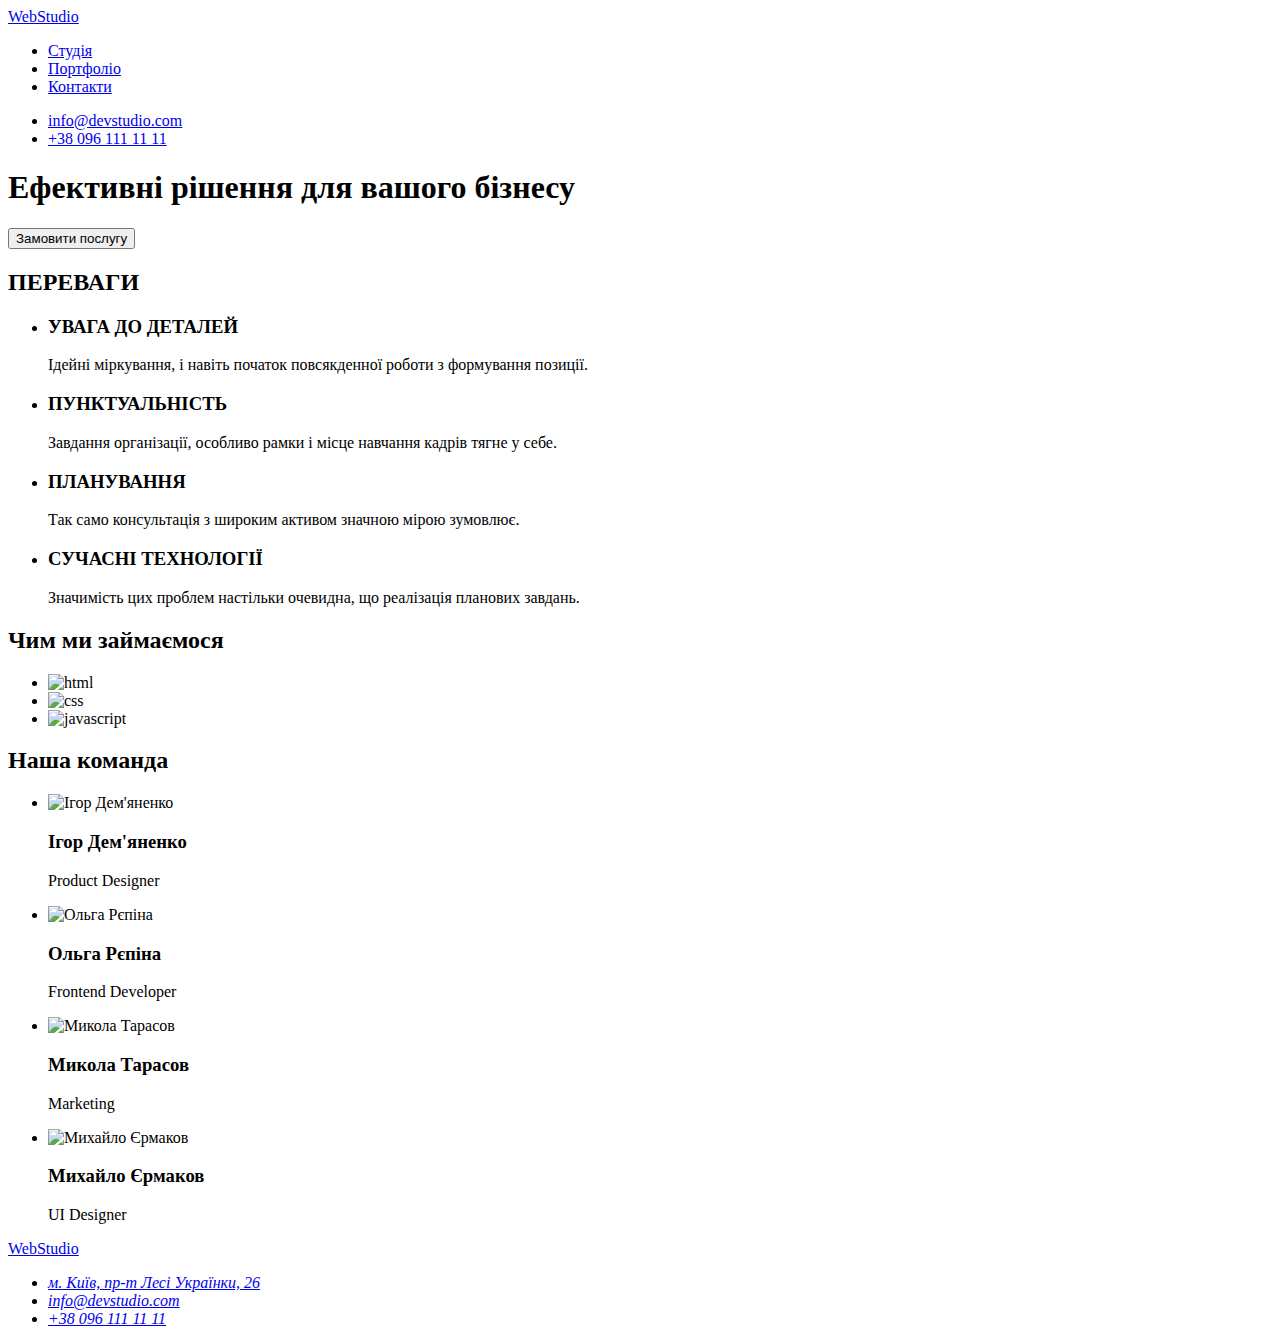
==== index.html @ e03dabfd "Add files via upload" ====
<!DOCTYPE html>
<html lang="en">
  <head>
    <link rel="stylesheet" href="./css/styles.css" />
    <meta charset="UTF-8" />
    <meta http-equiv="X-UA-Compatible" content="IE=edge" />
    <meta name="viewport" content="width=device-width, initial-scale=1.0" />
    <title>Студія</title>
  </head>
  <body>
    <header>
      <a href="./index.html">WebStudio</a>
      <nav>
        <ul>
          <li><a href="./index.html">Студія</a></li>
          <li><a href="./index.html">Портфоліо</a></li>
          <li><a href="./index.html">Контакти</a></li>
        </ul>
      </nav>
      <ul>
        <li><a href="mailto:info@devstudio.com">info@devstudio.com</a></li>
        <li><a href="tel:+380961111111">+38 096 111 11 11</a></li>
      </ul>
    </header>
    <main>
      <section>
        <h1>Ефективні рішення для вашого бізнесу</h1>
        <button type="button">Замовити послугу</button>
      </section>

      <section>
        <h2>ПЕРЕВАГИ</h2>
        <ul>
          <li>
            <h3>УВАГА ДО ДЕТАЛЕЙ</h3>
            <p>Ідейні міркування, і навіть початок повсякденної роботи з формування позиції.</p>
          </li>
          <li>
            <h3>ПУНКТУАЛЬНІСТЬ</h3>
            <p>Завдання організації, особливо рамки і місце навчання кадрів тягне у себе.</p>
          </li>
          <li>
            <h3>ПЛАНУВАННЯ</h3>
            <p>Так само консультація з широким активом значною мірою зумовлює.</p>
          </li>
          <li>
            <h3>СУЧАСНІ ТЕХНОЛОГІЇ</h3>
            <p>Значимість цих проблем настільки очевидна, що реалізація планових завдань.</p>
          </li>
        </ul>
      </section>

      <section>
        <h2>Чим ми займаємося</h2>
        <ul>
          <li>
            <img src="./images/box1.jpg" alt="html" width="370" height="294" />
          </li>
          <li>
            <img src="./images/box2.jpg" alt="css" width="370" height="294" />
          </li>
          <li>
            <img src="./images/box3.jpg" alt="javascript" width="370" height="294" />
          </li>
        </ul>
      </section>

      <section>
        <h2>Наша команда</h2>
        <ul>
          <li>
            <img src="./images/mem1.jpg" alt="Ігор Дем'яненко" width="270" height="260" />
            <h3>Ігор Дем'яненко</h3>
            <p>Product Designer</p>
          </li>
          <li>
            <img src="./images/mem2.jpg" alt="Ольга Рєпіна" width="270" height="260" />
            <h3>Ольга Рєпіна</h3>
            <p>Frontend Developer</p>
          </li>
          <li>
            <img src="./images/mem3.jpg" alt="Микола Тарасов" width="270" height="260" />
            <h3>Микола Тарасов</h3>
            <p>Marketing</p>
          </li>
          <li>
            <img src="./images/mem4.jpg" alt="Михайло Єрмаков" width="270" height="260" />
            <h3>Михайло Єрмаков</h3>
            <p>UI Designer</p>
          </li>
        </ul>
      </section>
    </main>

    <footer>
      <a href="./index.html">WebStudio</a>
      <address>
        <ul>
          <li>
            <a
              href="https://goo.gl/maps/Zx8SPHFcifDJcJmk7"
              target="_blank"
              rel="noopener noreferrer"
              >м. Київ, пр-т Лесі Українки, 26</a
            >
          </li>
          <li><a href="mailto:info@devstudio.com">info@devstudio.com</a></li>
          <li><a href="tel:++380961111111">+38 096 111 11 11</a></li>
        </ul>
      </address>
    </footer>
  </body>
</html>
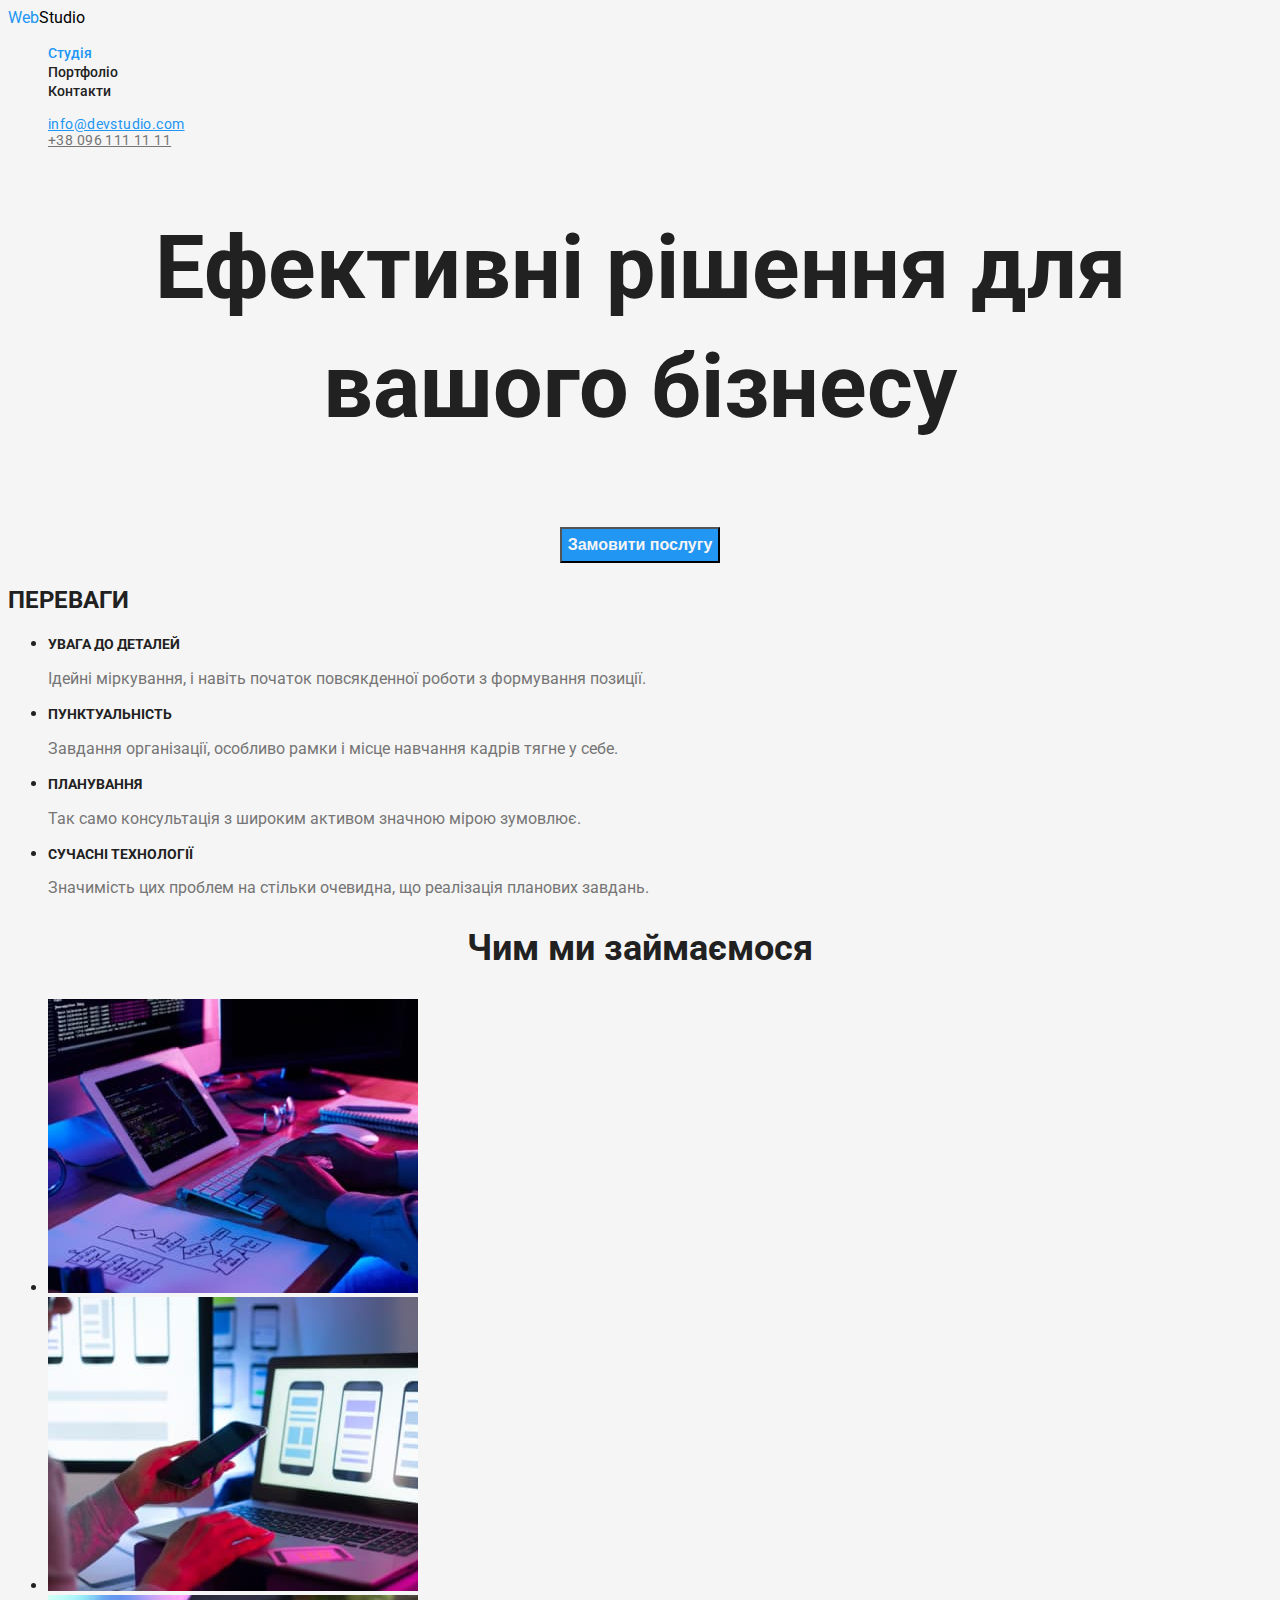
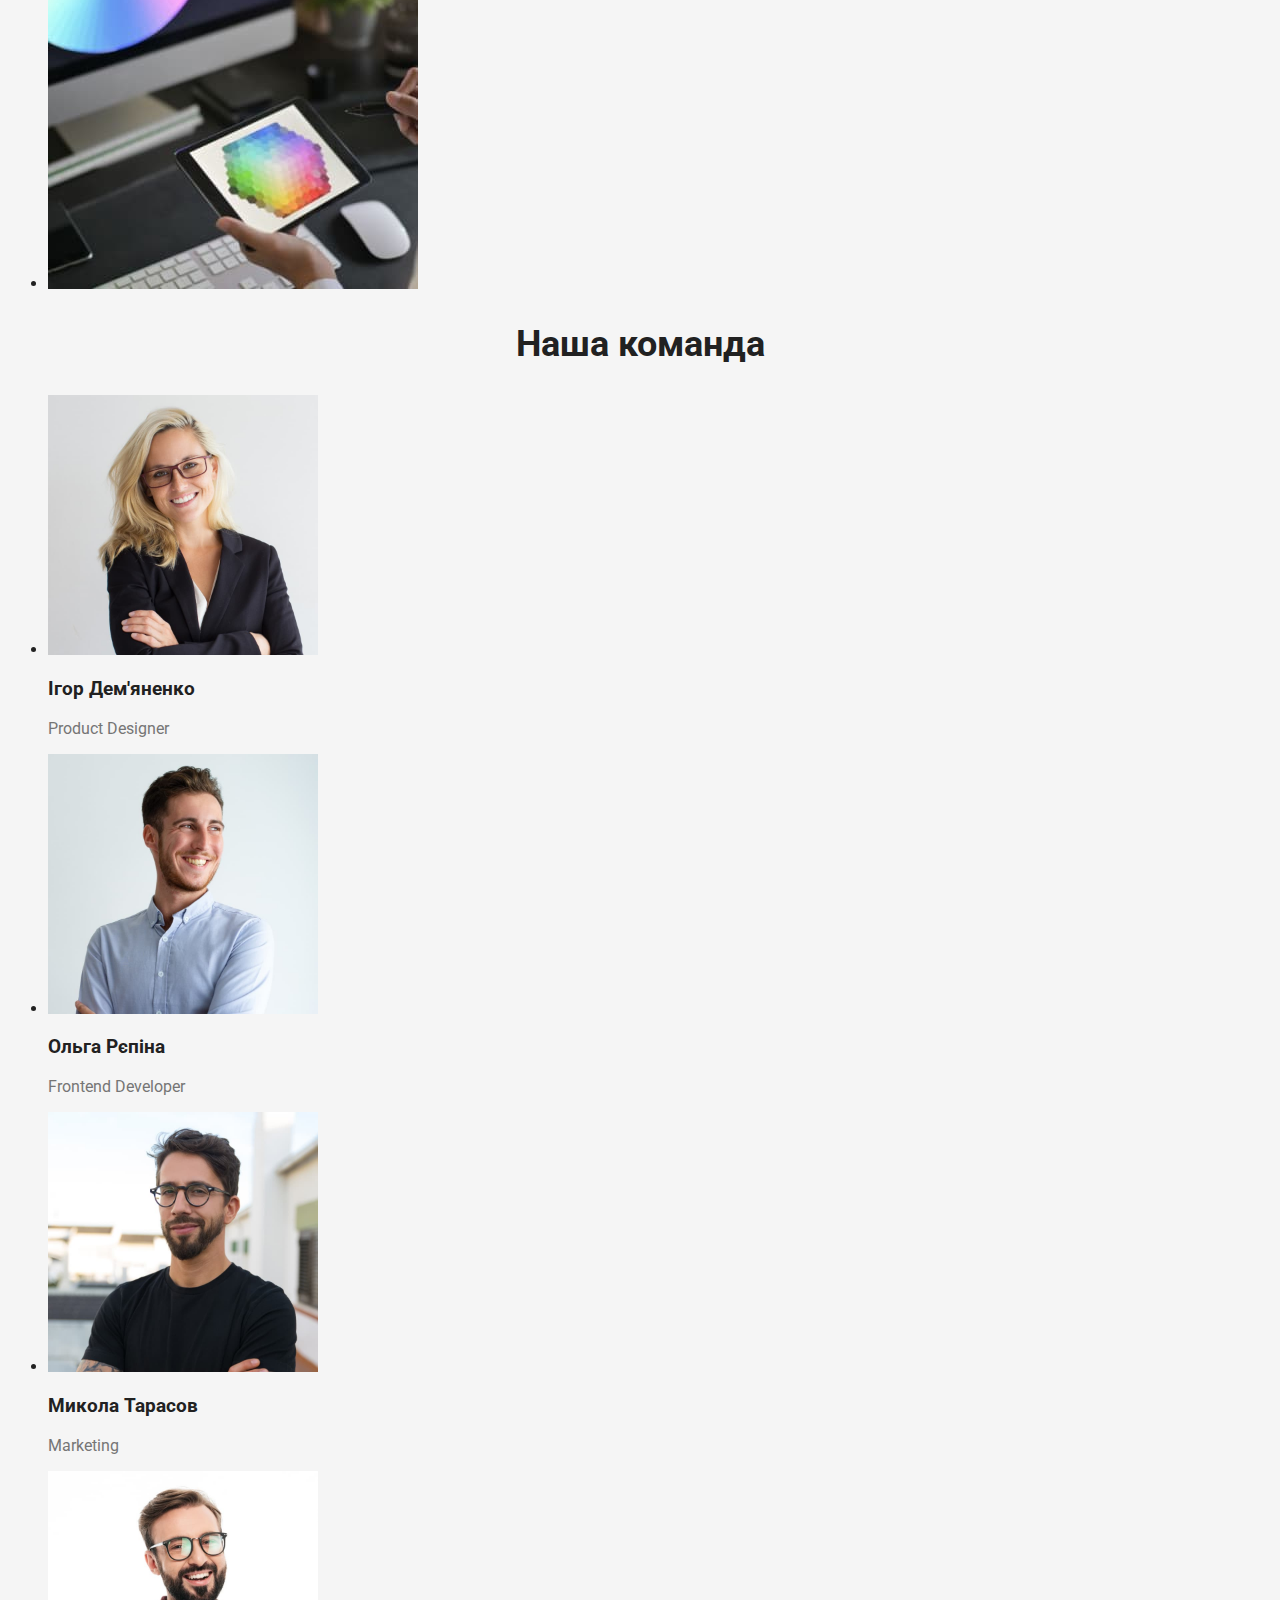
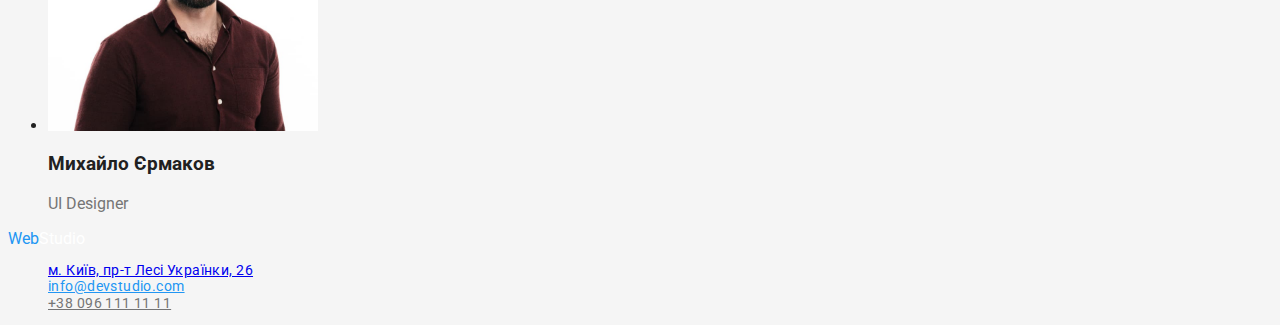
==== commit ca50d51a: "Домашня робота №2" ====
--- a/index.html
+++ b/index.html
@@ -1,57 +1,75 @@
 <!DOCTYPE html>
 <html lang="en">
   <head>
-    <link rel="stylesheet" href="./css/styles.css" />
     <meta charset="UTF-8" />
     <meta http-equiv="X-UA-Compatible" content="IE=edge" />
     <meta name="viewport" content="width=device-width, initial-scale=1.0" />
     <title>Студія</title>
+    <link rel="preconnect" href="https://fonts.googleapis.com" />
+    <link rel="preconnect" href="https://fonts.gstatic.com" crossorigin />
+    <link
+      href="https://fonts.googleapis.com/css2?family=Raleway:wght@700&family=Roboto:wght@400;500;700;900&display=swap"
+      rel="stylesheet"
+    />
+    <link rel="stylesheet" href="./css/styles.css" />
   </head>
-  <body>
-    <header>
-      <a href="./index.html">WebStudio</a>
+  <body class="body">
+    <!-- шапка сайту -->
+    <header class="page-header">
+      <a class="logo" href="./index.html">
+        <span class="logo-web">Web</span><span class="logo-studio-primary">Studio</span></a
+      >
       <nav>
-        <ul>
-          <li><a href="./index.html">Студія</a></li>
-          <li><a href="./index.html">Портфоліо</a></li>
-          <li><a href="./index.html">Контакти</a></li>
+        <ul class="site-nav list">
+          <li>
+            <a href="./index.html" class="link current">Студія</a>
+          </li>
+          <li><a href="./portfolio.html" class="link">Портфоліо</a></li>
+          <li><a href="./index.html" class="link">Контакти</a></li>
         </ul>
       </nav>
-      <ul>
-        <li><a href="mailto:info@devstudio.com">info@devstudio.com</a></li>
-        <li><a href="tel:+380961111111">+38 096 111 11 11</a></li>
+      <ul class="auth-nav list">
+        <li><a class="auth-nav-mail" href="mailto:info@devstudio.com">info@devstudio.com</a></li>
+        <li><a class="auth-nav-tel" href="tel:+380961111111">+38 096 111 11 11</a></li>
       </ul>
     </header>
     <main>
-      <section>
+      <!-- hero -->
+      <section class="hero">
         <h1>Ефективні рішення для вашого бізнесу</h1>
-        <button type="button">Замовити послугу</button>
+        <button class="button primary" type="button">Замовити послугу</button>
       </section>
 
-      <section>
-        <h2>ПЕРЕВАГИ</h2>
-        <ul>
+      <section class="section">
+        <h2 class="sectoin-title">ПЕРЕВАГИ</h2>
+        <ul class="feature-list">
           <li>
-            <h3>УВАГА ДО ДЕТАЛЕЙ</h3>
-            <p>Ідейні міркування, і навіть початок повсякденної роботи з формування позиції.</p>
+            <h3 class="title">УВАГА ДО ДЕТАЛЕЙ</h3>
+            <p class="text">
+              Ідейні міркування, і навіть початок повсякденної роботи з формування позиції.
+            </p>
           </li>
           <li>
-            <h3>ПУНКТУАЛЬНІСТЬ</h3>
-            <p>Завдання організації, особливо рамки і місце навчання кадрів тягне у себе.</p>
+            <h3 class="title">ПУНКТУАЛЬНІСТЬ</h3>
+            <p class="text">
+              Завдання організації, особливо рамки і місце навчання кадрів тягне у себе.
+            </p>
           </li>
           <li>
-            <h3>ПЛАНУВАННЯ</h3>
-            <p>Так само консультація з широким активом значною мірою зумовлює.</p>
+            <h3 class="title">ПЛАНУВАННЯ</h3>
+            <p class="text">Так само консультація з широким активом значною мірою зумовлює.</p>
           </li>
           <li>
-            <h3>СУЧАСНІ ТЕХНОЛОГІЇ</h3>
-            <p>Значимість цих проблем настільки очевидна, що реалізація планових завдань.</p>
+            <h3 class="title">СУЧАСНІ ТЕХНОЛОГІЇ</h3>
+            <p class="text">
+              Значимість цих проблем на стільки очевидна, що реалізація планових завдань.
+            </p>
           </li>
         </ul>
       </section>
 
-      <section>
-        <h2>Чим ми займаємося</h2>
+      <section class="section">
+        <h2 class="section-title">Чим ми займаємося</h2>
         <ul>
           <li>
             <img src="./images/box1.jpg" alt="html" width="370" height="294" />
@@ -65,37 +83,39 @@
         </ul>
       </section>
 
-      <section>
-        <h2>Наша команда</h2>
+      <section class="section">
+        <h2 class="section-title">Наша команда</h2>
         <ul>
           <li>
             <img src="./images/mem1.jpg" alt="Ігор Дем'яненко" width="270" height="260" />
             <h3>Ігор Дем'яненко</h3>
-            <p>Product Designer</p>
+            <p class="text">Product Designer</p>
           </li>
           <li>
             <img src="./images/mem2.jpg" alt="Ольга Рєпіна" width="270" height="260" />
             <h3>Ольга Рєпіна</h3>
-            <p>Frontend Developer</p>
+            <p class="text">Frontend Developer</p>
           </li>
           <li>
             <img src="./images/mem3.jpg" alt="Микола Тарасов" width="270" height="260" />
             <h3>Микола Тарасов</h3>
-            <p>Marketing</p>
+            <p class="text">Marketing</p>
           </li>
           <li>
             <img src="./images/mem4.jpg" alt="Михайло Єрмаков" width="270" height="260" />
             <h3>Михайло Єрмаков</h3>
-            <p>UI Designer</p>
+            <p class="text">UI Designer</p>
           </li>
         </ul>
       </section>
     </main>
 
     <footer>
-      <a href="./index.html">WebStudio</a>
+      <a class="logo" href="./index.html">
+        <span class="logo-web">Web</span><span class="logo-studio-secondary">Studio</span></a
+      >
       <address>
-        <ul>
+        <ul class="auth-nav list">
           <li>
             <a
               href="https://goo.gl/maps/Zx8SPHFcifDJcJmk7"
@@ -104,8 +124,8 @@
               >м. Київ, пр-т Лесі Українки, 26</a
             >
           </li>
-          <li><a href="mailto:info@devstudio.com">info@devstudio.com</a></li>
-          <li><a href="tel:++380961111111">+38 096 111 11 11</a></li>
+          <li><a class="auth-nav-mail" href="mailto:info@devstudio.com">info@devstudio.com</a></li>
+          <li><a class="auth-nav-tel" href="tel:++380961111111">+38 096 111 11 11</a></li>
         </ul>
       </address>
     </footer>
--- a/css/styles.css
+++ b/css/styles.css
@@ -0,0 +1,144 @@
+/* колір основного тексту #212121; */
+/* колір другорядного тексту #757575 */
+/* колір фону-#F5F5F5 */
+/* другорядний колір фону-#F5F4FA; */
+/* білий #FFFFFF */
+/* акцент #2196F3 */
+
+:root {
+  --primary-text-color: #212121;
+  --logo-web-color: #000000;
+  --accent-color: #2196f3;
+  --text-color: #757575;
+  --primary-bg-color: #f5f5f5;
+  --white-color: #ffffff;
+}
+
+.body {
+  background-color: var(--primary-bg-color);
+  color: var(--primary-text-color);
+  font-family: roboto, sans-serif;
+}
+
+.list {
+  list-style: none;
+}
+
+/* Logo */
+
+.text {
+  color: var(--text-color);
+}
+
+.logo {
+  text-decoration: none;
+}
+
+.logo-web {
+  color: var(--accent-color);
+  font-family: raleway, sans-serif font-size 26px;
+  line-height: 1.19;
+}
+
+.logo-studio-primary {
+  color: var(--logo-web-color);
+}
+
+.logo-studio-secondary {
+  color: var(--white-color);
+}
+/* Site-nav */
+
+.site-nav .link {
+  color: var(--primary-text-color);
+  font-family: inherit;
+  font-weight: 500;
+  font-size: 14px;
+  line-height: 1.14;
+  text-decoration: none;
+}
+
+.site-nav .link.current {
+  color: var(--accent-color);
+}
+
+/* Hero */
+.hero {
+  color: var(--white-color) font-weight 900;
+  font-size: 44px;
+  line-height: 1.36;
+  text-align: center;
+}
+
+/* Sections */
+
+.section-title {
+  color: var(--primary-text-color);
+  font-weight: 700;
+  font-size: 36px;
+  line-height: 1.17;
+  text-align: center;
+}
+
+/* Contacts */
+.auth-nav {
+  font-family: roboto;
+  font-style: normal;
+  font-weight: 400;
+  font-size: 14px;
+  line-height: 1.17;
+  letter-spacing: 0.03em;
+  text-decoration: none;
+}
+
+.auth-nav-mail {
+  color: var(--accent-color);
+}
+
+.auth-nav-mail:hover,
+.auth-nav-mail:focus {
+  color: var(--text-color);
+}
+
+.auth-nav-tel {
+  color: var(--text-color);
+}
+
+.auth-nav-tel:hover,
+.auth-nav-tel:focus {
+  color: var(--accent-color);
+}
+
+/* Features */
+
+.feature-list .title {
+  color: var(--primary-text-color);
+}
+
+.title {
+  font-style: normal;
+  font-weight: 700;
+  font-size: 14px;
+  line-height: 1.14;
+}
+
+/* Button */
+
+.button {
+  color: var(--primary-text-color);
+  background-color: var(--primary-bg-color);
+  font-weight: 700;
+  font-size: 16px;
+  line-height: 30px;
+  text-decoration: none;
+}
+
+.button.primary {
+  background-color: var(--accent-color);
+  color: var(--primary-bg-color);
+}
+
+.button.secondary:hover,
+.button.secondary:focus {
+  color: var(--accent-color);
+}
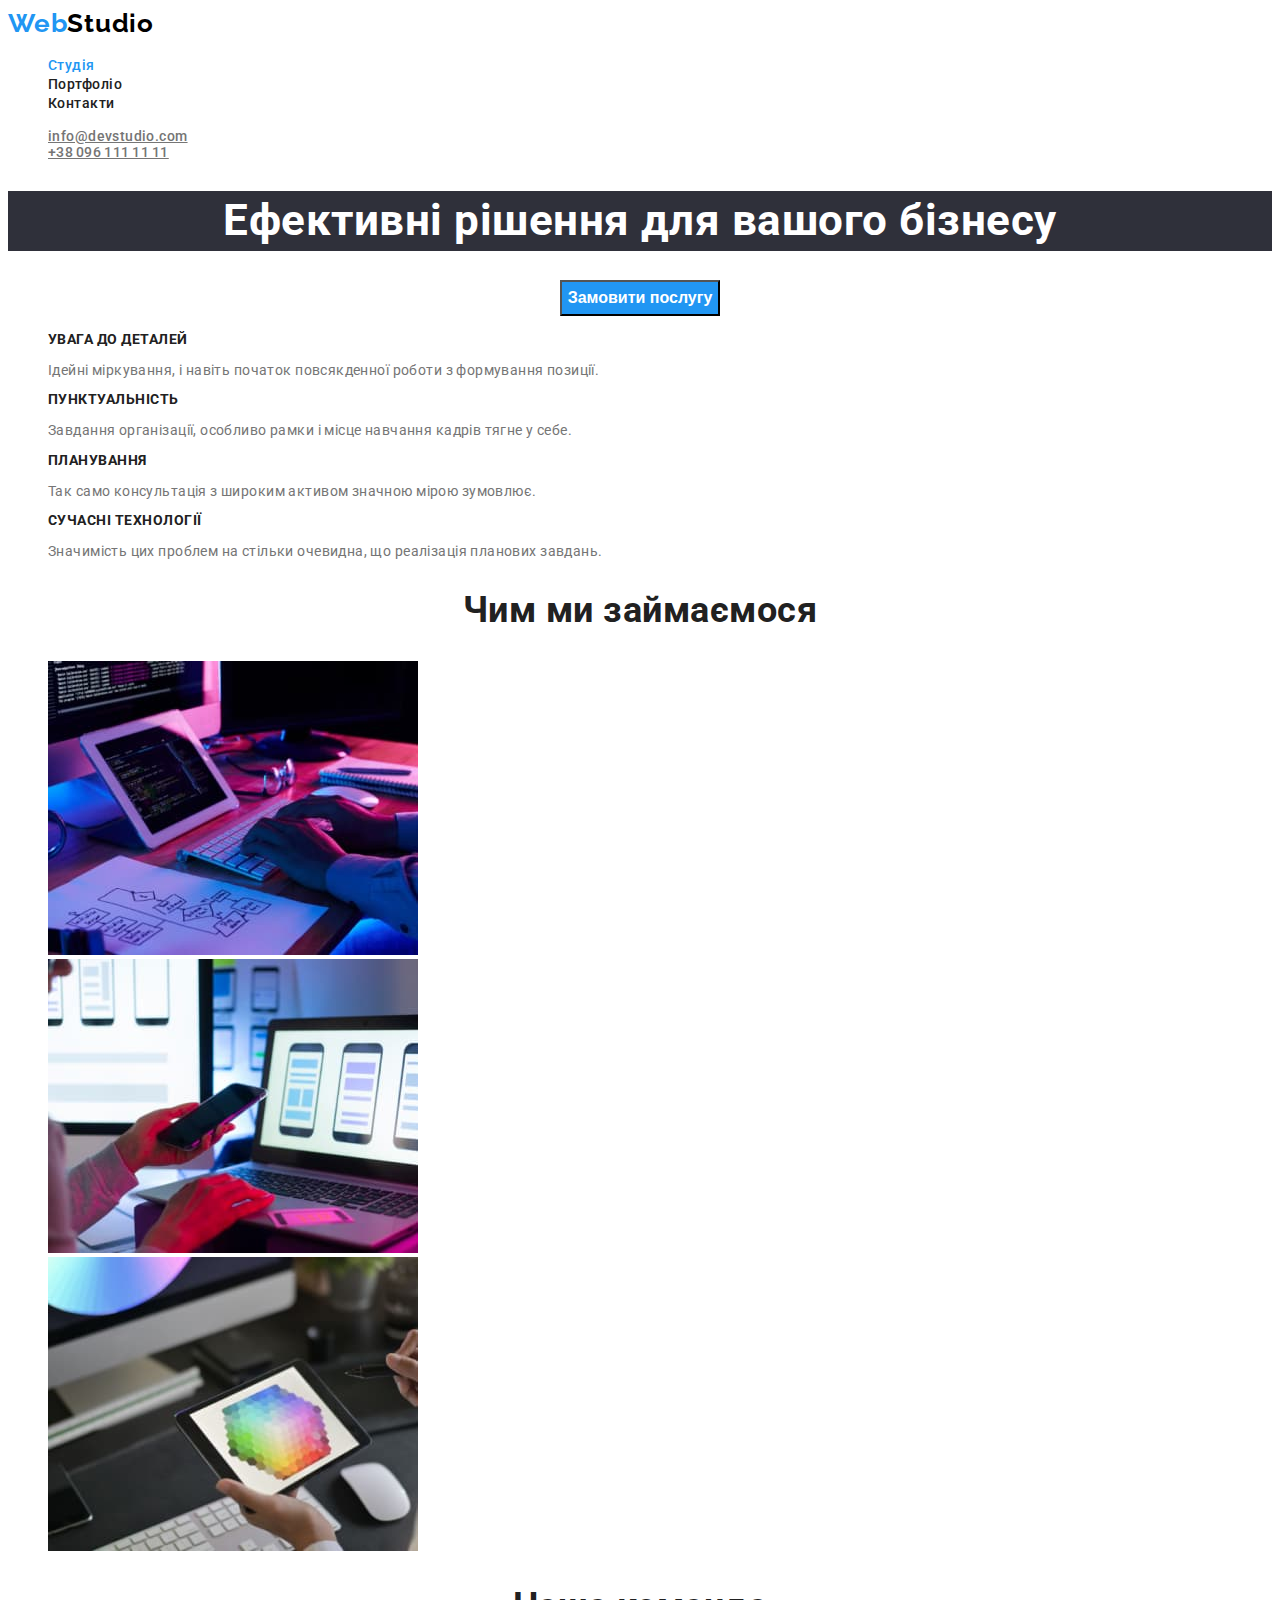
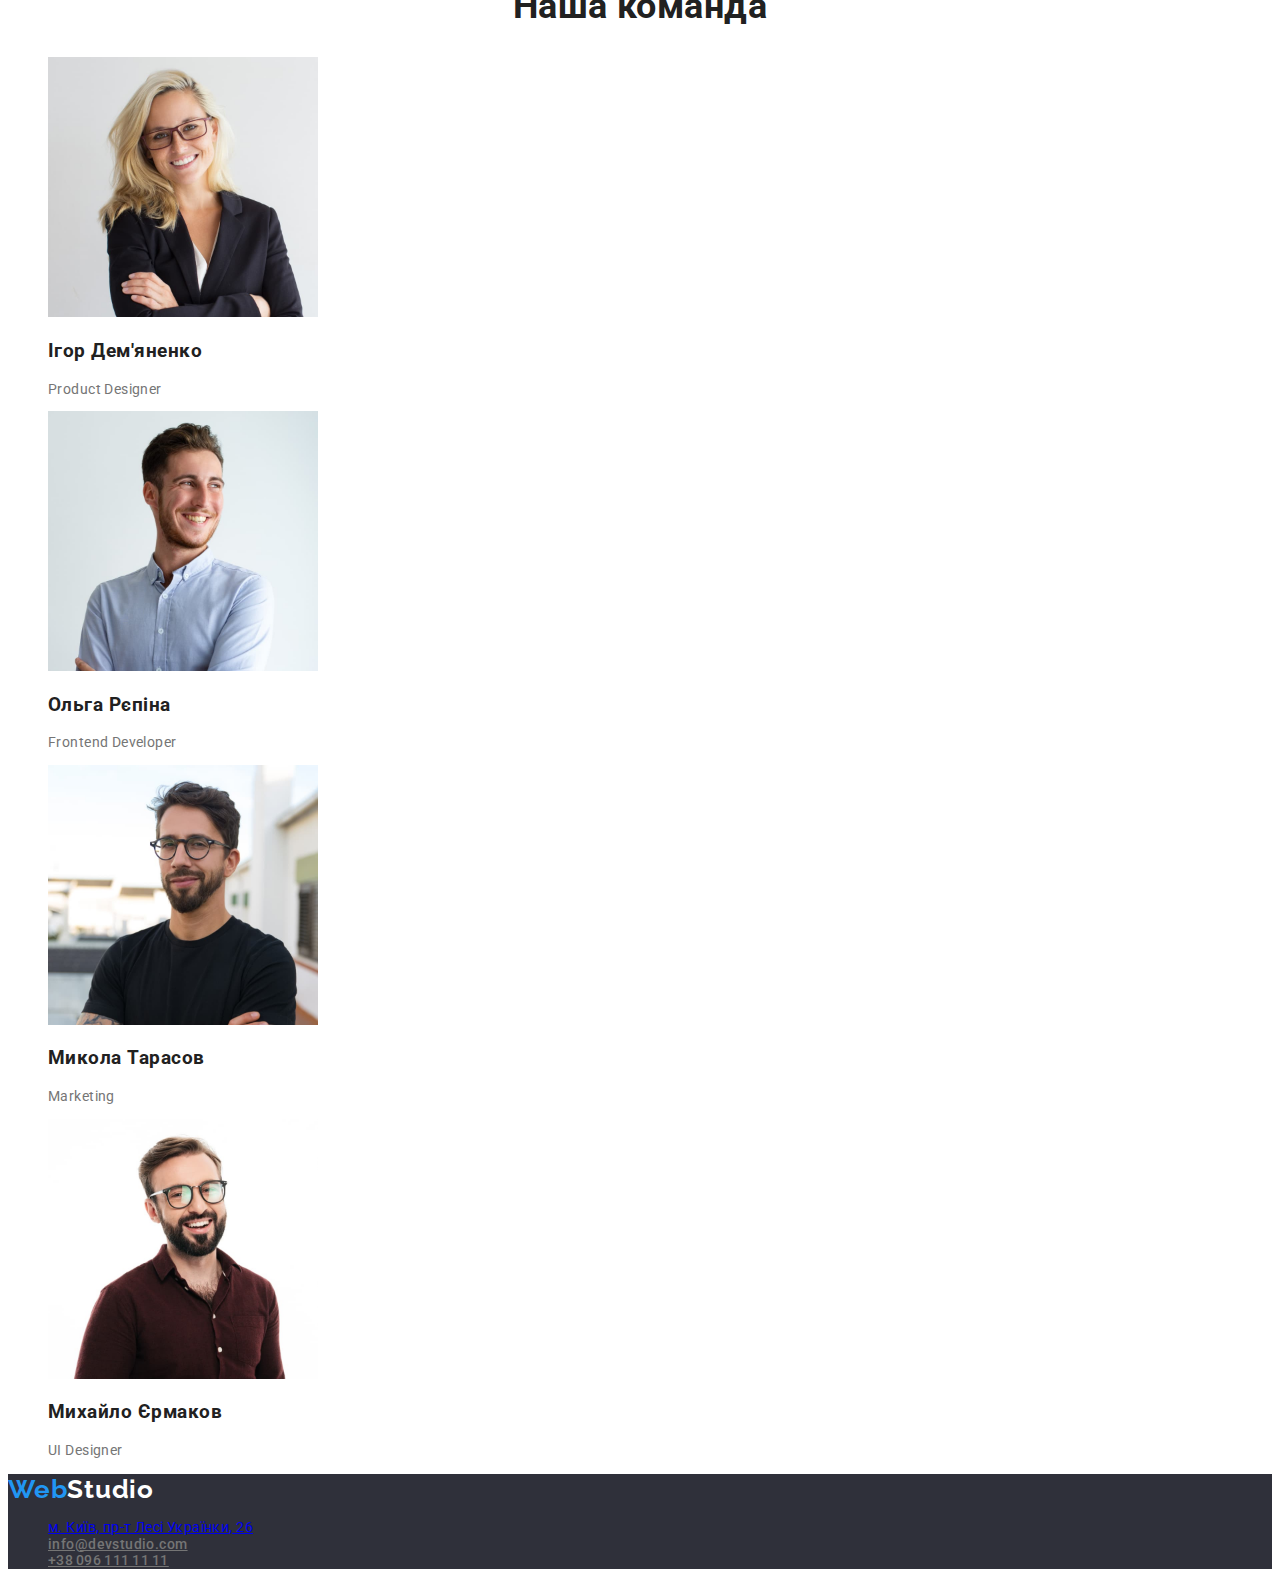
==== commit d6c3af5d: "Домашня робота №2" ====
--- a/index.html
+++ b/index.html
@@ -13,7 +13,7 @@
     />
     <link rel="stylesheet" href="./css/styles.css" />
   </head>
-  <body class="body">
+  <body>
     <!-- шапка сайту -->
     <header class="page-header">
       <a class="logo" href="./index.html">
@@ -36,13 +36,13 @@
     <main>
       <!-- hero -->
       <section class="hero">
-        <h1>Ефективні рішення для вашого бізнесу</h1>
-        <button class="button primary" type="button">Замовити послугу</button>
+        <h1 class="hero-title">Ефективні рішення для вашого бізнесу</h1>
+        <button class="button active" type="button">Замовити послугу</button>
       </section>
 
       <section class="section">
-        <h2 class="sectoin-title">ПЕРЕВАГИ</h2>
-        <ul class="feature-list">
+        <h2 class="sectoin-title visually-hidden">ПЕРЕВАГИ</h2>
+        <ul class="feature-list list">
           <li>
             <h3 class="title">УВАГА ДО ДЕТАЛЕЙ</h3>
             <p class="text">
@@ -70,7 +70,7 @@
 
       <section class="section">
         <h2 class="section-title">Чим ми займаємося</h2>
-        <ul>
+        <ul class="list">
           <li>
             <img src="./images/box1.jpg" alt="html" width="370" height="294" />
           </li>
@@ -85,7 +85,7 @@
 
       <section class="section">
         <h2 class="section-title">Наша команда</h2>
-        <ul>
+        <ul class="list">
           <li>
             <img src="./images/mem1.jpg" alt="Ігор Дем'яненко" width="270" height="260" />
             <h3>Ігор Дем'яненко</h3>
@@ -110,7 +110,7 @@
       </section>
     </main>
 
-    <footer>
+    <footer class="footer">
       <a class="logo" href="./index.html">
         <span class="logo-web">Web</span><span class="logo-studio-secondary">Studio</span></a
       >
--- a/css/styles.css
+++ b/css/styles.css
@@ -10,27 +10,53 @@
   --logo-web-color: #000000;
   --accent-color: #2196f3;
   --text-color: #757575;
-  --primary-bg-color: #f5f5f5;
-  --white-color: #ffffff;
+  --primary-bg-color: #ffffff;
+  --footer-bg-color :#2F303A;
 }
 
-.body {
+body {
   background-color: var(--primary-bg-color);
   color: var(--primary-text-color);
   font-family: roboto, sans-serif;
+  letter-spacing: 0.03em;
 }
 
 .list {
   list-style: none;
 }
 
+.visually-hidden {
+  position: absolute;
+  width: 1px;
+  height: 1px;
+  margin: -1px;
+  border: 0;
+  padding: 0;
+
+  white-space: nowrap;
+  clip-path: inset(100%);
+  clip: rect(0 0 0 0);
+  overflow: hidden;
+}
 /* Logo */
 
 .text {
   color: var(--text-color);
+  font-family: roboto;
+  font-style: normal;
+  font-weight: 400;
+  font-size: 14px;
+  line-height: 1.17;
+  letter-spacing: 0.03em;
 }
 
 .logo {
+  font-family: raleway;
+  font-style: normal;
+  font-weight: 700;
+  font-size: 26px;
+  line-height: 1.19;
+  letter-spacing: 0.03em;
   text-decoration: none;
 }
 
@@ -45,7 +71,7 @@
 }
 
 .logo-studio-secondary {
-  color: var(--white-color);
+  color: var(--primary-bg-color);
 }
 /* Site-nav */
 
@@ -58,16 +84,23 @@
   text-decoration: none;
 }
 
+.site-nav :hover, 
+.site-nav :focus,
+
 .site-nav .link.current {
   color: var(--accent-color);
 }
 
 /* Hero */
 .hero {
-  color: var(--white-color) font-weight 900;
+  text-align: center;
+}
+
+.hero-title {
+  color: var(--primary-bg-color);
+  background-color: var(--footer-bg-color);
   font-size: 44px;
   line-height: 1.36;
-  text-align: center;
 }
 
 /* Sections */
@@ -92,15 +125,27 @@
 }
 
 .auth-nav-mail {
-  color: var(--accent-color);
+  font-family: roboto;
+  font-style: normal;
+  font-weight: 500;
+  font-size: 14px;
+  line-height: 16px;
+  letter-spacing: 1.14;
+  color: var(--text-color)
 }
 
 .auth-nav-mail:hover,
 .auth-nav-mail:focus {
-  color: var(--text-color);
+  color: var(--accent-color);
 }
 
 .auth-nav-tel {
+  font-family: roboto;
+  font-style: normal;
+  font-weight: 500;
+  font-size: 14px;
+  line-height: 1.14;
+  letter-spacing: 0.02em;
   color: var(--text-color);
 }
 
@@ -131,14 +176,23 @@
   font-size: 16px;
   line-height: 30px;
   text-decoration: none;
+  cursor: pointer;
 }
 
-.button.primary {
+.button.active {
   background-color: var(--accent-color);
   color: var(--primary-bg-color);
 }
+
+.button.active:hover,
+.button.active:focus,
+
 
 .button.secondary:hover,
 .button.secondary:focus {
   color: var(--accent-color);
 }
+
+.footer {
+  background-color: var(--footer-bg-color);
+}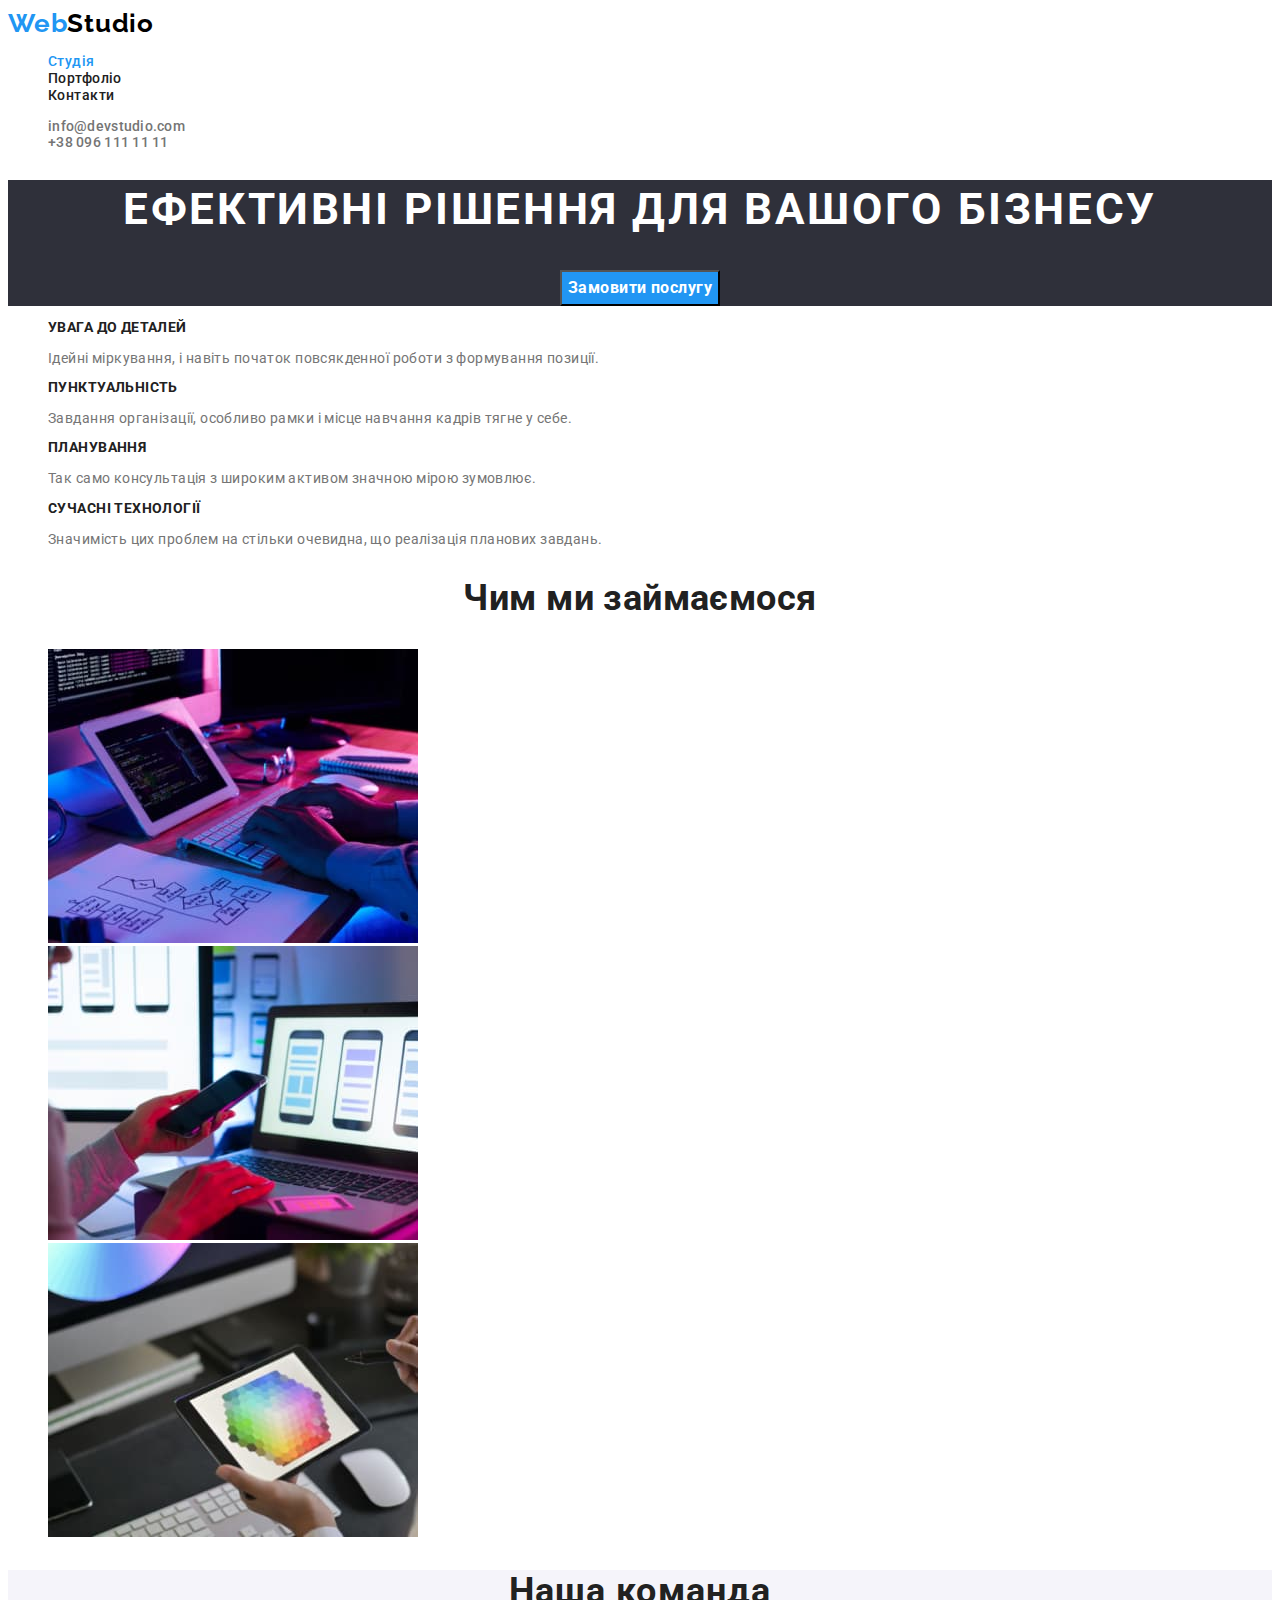
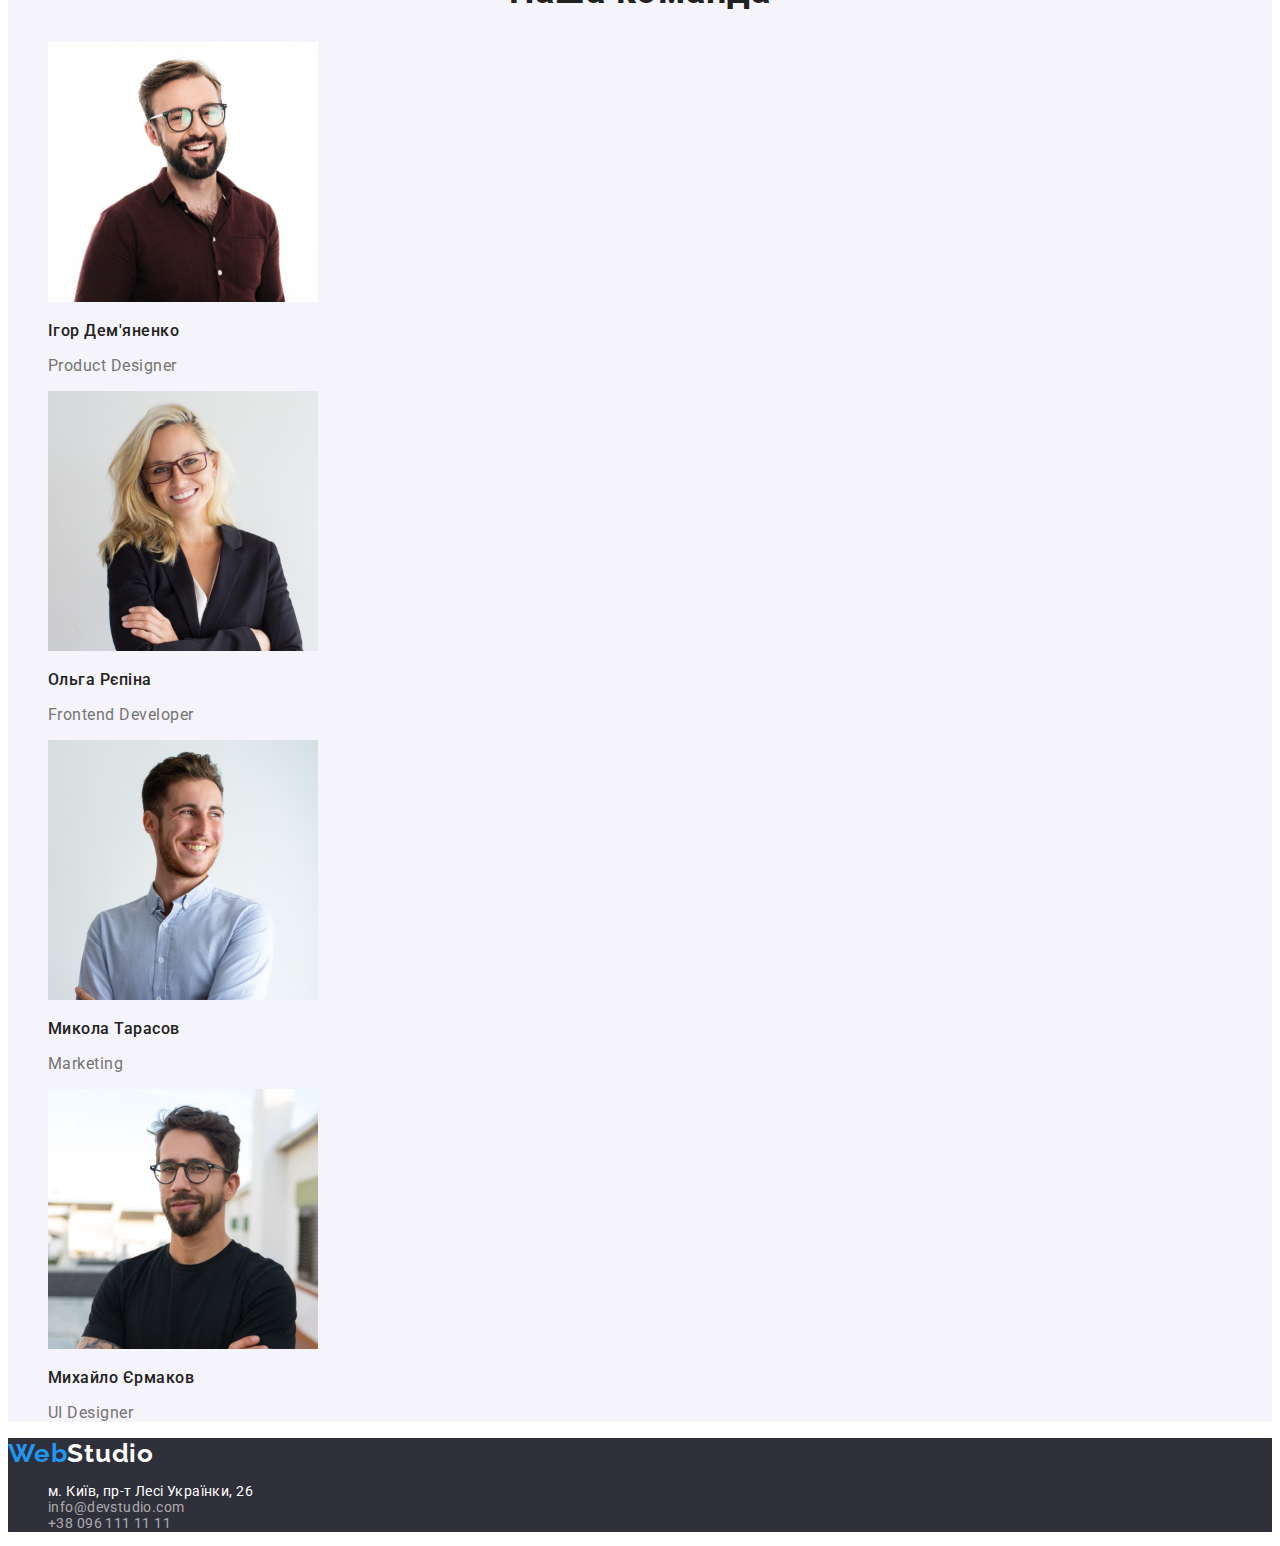
==== commit 0a9bff8f: "Домашня робота №2" ====
--- a/index.html
+++ b/index.html
@@ -28,9 +28,9 @@
           <li><a href="./index.html" class="link">Контакти</a></li>
         </ul>
       </nav>
-      <ul class="auth-nav list">
-        <li><a class="auth-nav-mail" href="mailto:info@devstudio.com">info@devstudio.com</a></li>
-        <li><a class="auth-nav-tel" href="tel:+380961111111">+38 096 111 11 11</a></li>
+      <ul class="nav-header list">
+        <li><a class="nav-header-mail" href="mailto:info@devstudio.com">info@devstudio.com</a></li>
+        <li><a class="nav-header-tel" href="tel:+380961111111">+38 096 111 11 11</a></li>
       </ul>
     </header>
     <main>
@@ -83,28 +83,28 @@
         </ul>
       </section>
 
-      <section class="section">
-        <h2 class="section-title">Наша команда</h2>
-        <ul class="list">
+      <section class="team">
+        <h2 class="team-title">Наша команда</h2>
+        <ul class="team-list list">
           <li>
-            <img src="./images/mem1.jpg" alt="Ігор Дем'яненко" width="270" height="260" />
-            <h3>Ігор Дем'яненко</h3>
-            <p class="text">Product Designer</p>
+            <img src="./images/mem4.jpg" alt="Ігор Дем'яненко" width="270" height="260" />
+            <h3 class="team-name">Ігор Дем'яненко</h3>
+            <p class="team-text">Product Designer</p>
           </li>
           <li>
-            <img src="./images/mem2.jpg" alt="Ольга Рєпіна" width="270" height="260" />
-            <h3>Ольга Рєпіна</h3>
-            <p class="text">Frontend Developer</p>
+            <img src="./images/mem1.jpg" alt="Ольга Рєпіна" width="270" height="260" />
+            <h3 class="team-name">Ольга Рєпіна</h3>
+            <p class="team-text">Frontend Developer</p>
           </li>
           <li>
-            <img src="./images/mem3.jpg" alt="Микола Тарасов" width="270" height="260" />
-            <h3>Микола Тарасов</h3>
-            <p class="text">Marketing</p>
+            <img src="./images/mem2.jpg" alt="Микола Тарасов" width="270" height="260" />
+            <h3 class="team-name">Микола Тарасов</h3>
+            <p class="team-text">Marketing</p>
           </li>
           <li>
-            <img src="./images/mem4.jpg" alt="Михайло Єрмаков" width="270" height="260" />
-            <h3>Михайло Єрмаков</h3>
-            <p class="text">UI Designer</p>
+            <img src="./images/mem3.jpg" alt="Михайло Єрмаков" width="270" height="260" />
+            <h3 class="team-name">Михайло Єрмаков</h3>
+            <p class="team-text">UI Designer</p>
           </li>
         </ul>
       </section>
@@ -118,14 +118,17 @@
         <ul class="auth-nav list">
           <li>
             <a
+              class="map"
               href="https://goo.gl/maps/Zx8SPHFcifDJcJmk7"
               target="_blank"
               rel="noopener noreferrer"
               >м. Київ, пр-т Лесі Українки, 26</a
             >
           </li>
-          <li><a class="auth-nav-mail" href="mailto:info@devstudio.com">info@devstudio.com</a></li>
-          <li><a class="auth-nav-tel" href="tel:++380961111111">+38 096 111 11 11</a></li>
+          <li>
+            <a class="nav-footer-mail" href="mailto:info@devstudio.com">info@devstudio.com</a>
+          </li>
+          <li><a class="nav-footer-tel" href="tel:++380961111111">+38 096 111 11 11</a></li>
         </ul>
       </address>
     </footer>
--- a/css/styles.css
+++ b/css/styles.css
@@ -11,7 +11,7 @@
   --accent-color: #2196f3;
   --text-color: #757575;
   --primary-bg-color: #ffffff;
-  --footer-bg-color :#2F303A;
+  --footer-bg-color: #2f303a;
 }
 
 body {
@@ -19,6 +19,7 @@
   color: var(--primary-text-color);
   font-family: roboto, sans-serif;
   letter-spacing: 0.03em;
+  font-size: 14px;
 }
 
 .list {
@@ -42,12 +43,7 @@
 
 .text {
   color: var(--text-color);
-  font-family: roboto;
-  font-style: normal;
-  font-weight: 400;
-  font-size: 14px;
-  line-height: 1.17;
-  letter-spacing: 0.03em;
+  line-height: 1.17;
 }
 
 .logo {
@@ -84,9 +80,8 @@
   text-decoration: none;
 }
 
-.site-nav :hover, 
+.site-nav :hover,
 .site-nav :focus,
-
 .site-nav .link.current {
   color: var(--accent-color);
 }
@@ -94,13 +89,15 @@
 /* Hero */
 .hero {
   text-align: center;
+  background-color: var(--footer-bg-color);
 }
 
 .hero-title {
   color: var(--primary-bg-color);
-  background-color: var(--footer-bg-color);
   font-size: 44px;
   line-height: 1.36;
+  letter-spacing: 0.06em;
+  text-transform: uppercase;
 }
 
 /* Sections */
@@ -113,33 +110,75 @@
   text-align: center;
 }
 
+.team {
+  background-color: #f5f4fa;
+}
+
+.team-title {
+  color: var(--primary-text-color);
+  font-family: inherit;
+  font-style: normal;
+  font-weight: 700;
+  font-size: 36px;
+  line-height: 1.17;
+  text-align: center;
+  letter-spacing: 0.03em;
+}
+
+.team-name {
+  color: var(--primary-text-color);
+  font-family: inherit;
+  font-style: normal;
+  font-weight: 500;
+  font-size: 16px;
+  line-height: 1.19;
+  letter-spacing: 0.03em;
+}
+
+.team-text {
+  color: var(--text-color);
+  font-family: inherit;
+  font-style: normal;
+  font-weight: 400;
+  font-size: 16px;
+  line-height: 1.19;
+  letter-spacing: 0.03em;
+}
 /* Contacts */
-.auth-nav {
-  font-family: roboto;
-  font-style: normal;
-  font-weight: 400;
-  font-size: 14px;
-  line-height: 1.17;
-  letter-spacing: 0.03em;
-  text-decoration: none;
-}
-
-.auth-nav-mail {
-  font-family: roboto;
-  font-style: normal;
-  font-weight: 500;
-  font-size: 14px;
-  line-height: 16px;
-  letter-spacing: 1.14;
-  color: var(--text-color)
-}
-
-.auth-nav-mail:hover,
-.auth-nav-mail:focus {
-  color: var(--accent-color);
-}
-
-.auth-nav-tel {
+
+.map {
+  color: var(--primary-bg-color);
+  font-family: inherit;
+  font-style: normal;
+  font-weight: 400;
+  font-size: 14px;
+  line-height: 1.17;
+  letter-spacing: 0.03em;
+  text-decoration: none;
+}
+
+.map:hover,
+.map:focus {
+  color: var (--accent-color);
+}
+
+.nav-header-mail {
+  font-family: inherit;
+  font-style: normal;
+  font-weight: 500;
+  font-size: 14px;
+  line-height: 1.14px;
+  letter-spacing: 0.02em;
+  color: var(--text-color);
+  text-decoration: none;
+}
+
+.nav-header-mail:hover,
+.nav-header-mail:focus {
+  color: var(--accent-color);
+}
+
+.nav-header-tel {
   font-family: roboto;
   font-style: normal;
   font-weight: 500;
@@ -147,10 +186,11 @@
   line-height: 1.14;
   letter-spacing: 0.02em;
   color: var(--text-color);
-}
-
-.auth-nav-tel:hover,
-.auth-nav-tel:focus {
+  text-decoration: none;
+}
+
+.nav-header-tel:hover,
+.nav-header-tel:focus {
   color: var(--accent-color);
 }
 
@@ -172,9 +212,11 @@
 .button {
   color: var(--primary-text-color);
   background-color: var(--primary-bg-color);
-  font-weight: 700;
-  font-size: 16px;
-  line-height: 30px;
+  font-family: inherit;
+  font-weight: 700;
+  font-size: 16px;
+  line-height: 1.88;
+  letter-spacing: 0.03em;
   text-decoration: none;
   cursor: pointer;
 }
@@ -185,14 +227,77 @@
 }
 
 .button.active:hover,
-.button.active:focus,
-
+.button.active:focus {
+  background-color: #188ce8;
+}
+
+.button.secondary {
+  font-family: inherit;
+  font-style: normal;
+  font-weight: 500;
+  font-size: 16px;
+  line-height: 1.16;
+  text-align: center;
+  letter-spacing: 0.03em;
+}
 
 .button.secondary:hover,
 .button.secondary:focus {
-  color: var(--accent-color);
+  color: var(--primary-bg-color);
+  background-color: var(--accent-color);
 }
 
 .footer {
   background-color: var(--footer-bg-color);
-}+}
+
+.nav-footer-mail {
+  font-family: inherit;
+  font-style: normal;
+  font-weight: 400;
+  font-size: 14px;
+  line-height: 1, 17;
+  letter-spacing: 0.03em;
+  color: rgba(255, 255, 255, 0.6);
+  text-decoration: none;
+}
+
+.nav-footer-mail:hover,
+.nav-footer-mail:focus {
+  color: var(--accent-color);
+}
+
+.nav-footer-tel {
+  font-family: inherit;
+  font-style: normal;
+  font-weight: 400;
+  font-size: 14px;
+  line-height: 1.17;
+  letter-spacing: 0.03em;
+  color: rgba(255, 255, 255, 0.6);
+  text-decoration: none;
+}
+
+.nav-footer-tel:hover,
+.nav-footer-tel:focus {
+  color: var(--accent-color);
+}
+
+.title-portfolio {
+  color: var(--primary-text-color);
+  font-family: inherit;
+  font-style: normal;
+  font-weight: 700;
+  font-size: 18px;
+  line-height: 2;
+  letter-spacing: 0.06em;
+}
+
+.list-portfolio {
+  font-family: inherit;
+  font-style: normal;
+  font-weight: 400;
+  font-size: 16px;
+  line-height: 1.88;
+  letter-spacing: 0.03em;
+}
